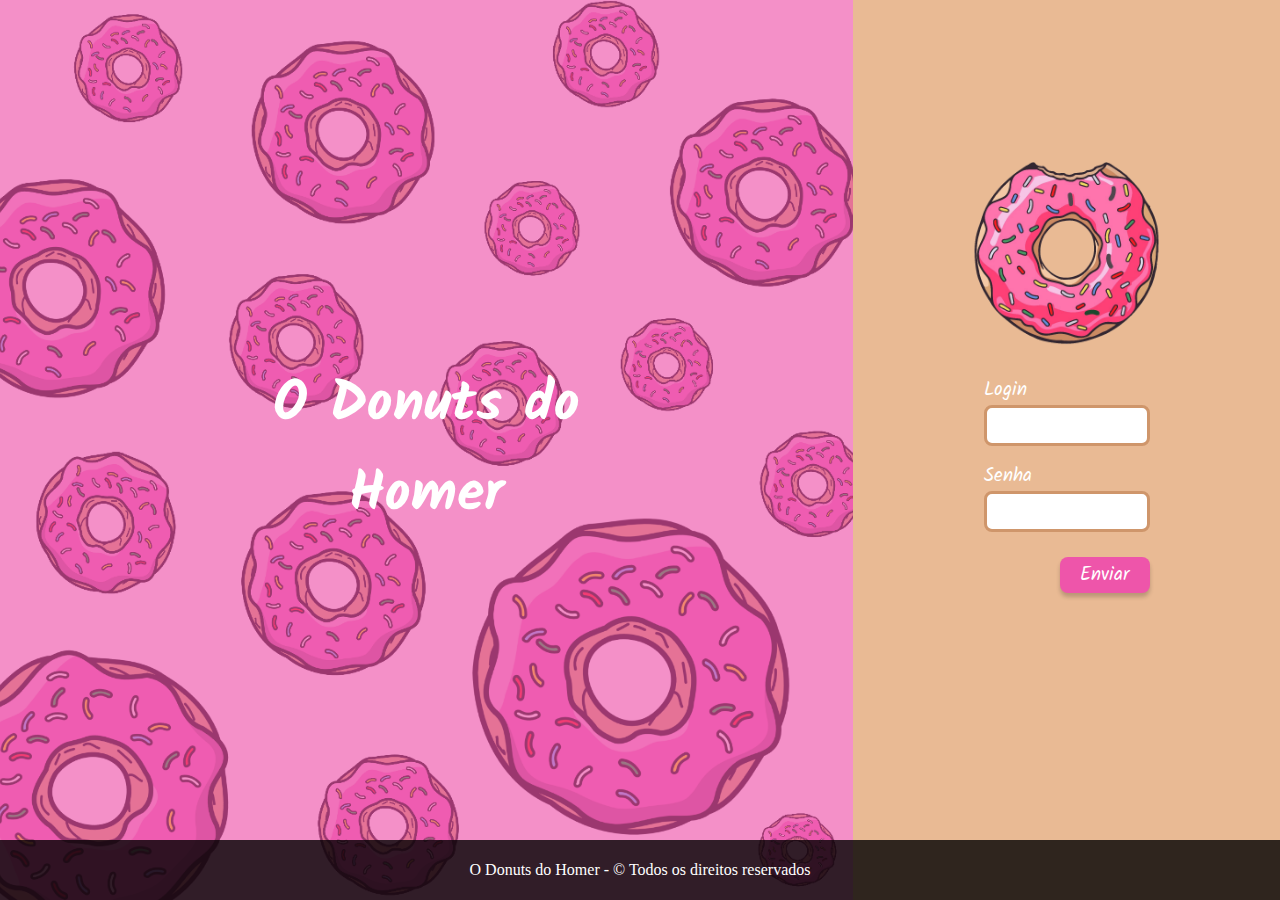
==== Index.html @ 011fd0fc "Arquivos de Html e Css" ====
<!DOCTYPE html>
<html lang="pt-br">

<head>
    <meta charset="UTF-8">
    <meta name="viewport" content="width=device-width, initial-scale=1.0">
    <meta http-equiv="X-UA-Compatible" content="ie=edge">
    <title>O Donuts do Homer</title>
    <link href="https://fonts.googleapis.com/css?family=Kalam&display=swap" rel="stylesheet">
    <link rel="stylesheet" type="text/css" href="login.css" />
</head>

<body>
    <div class="painel">
        <div class="painel-container">
            <h1 class="nomeEmpresa">O Donuts do Homer</h1>
        </div>
    </div>

    <div class="formulario">
        <img src="image/donut.png" alt="">


        <form action="login.php" method="POST" class="formularioUm">

            <div class="form">
                <span class="format">Login</span>
                <input class="inserir" name="usuario" type="text">
            </div>

            <div class="form">
                <span class="format">Senha</span>
                <input class="inserir" name="senha" type="password">
            </div>

            <button class="btn" type="submit">Enviar</button>

            <!-- <div class="button">
                <a class="btn" href="">Enviar</a>
            </div> -->

        </form>
    </div>

    <footer class="footer-bg">
        <div class="parag">
            <p>O Donuts do Homer - © Todos os direitos reservados</p>
        </div>
    </footer>

</body>

</html>
---- login.css ----
/* ---------->>> RESET / GLOBAL <<<-----------*/

body {
  margin: 0px;
  padding: 0px;
}

h1 {
  margin: 0px;
  padding: 0px;
}

/* ---------->>> BODY <<<-----------*/

body, html {
  display: flex;
  width: 100%;
  height: 100%;
}

/* ---------->>> PAINEL <<<-----------*/

.painel {
  display: flex;
  overflow: hidden;
  position: relative;
  width: 80%;
  height: 100%;
  background-image: url(image/donuts.png);
  background-position: center;
  background-repeat: no-repeat;
  background-size: cover;
  align-items: center;
  z-index: -2;
}

.painel::before {
  content:'';
  width: 100%;
  height: 100%;
  background: rgba(238, 85, 170, 0.65);
  z-index: -1;
  position: absolute;
  left: 0;
}

.painel-container {
  display: flex;
  margin: 0 auto;
  flex-direction: column;
  align-content: center;
}

.nomeEmpresa {
  color: #FFF;
  font-family: 'Kalam', cursive;
  font-size: 3.5em;
  width: 350px;
  text-align: center;
}

/* ---------->>> FORMULÁRIO <<<-----------*/

.formulario {
  background: #e9ba94;
  display: flex;
  flex-direction: column;
  width: 40%;
  height: 100%;
}

img{
  margin: 0 auto;
  width: 195px;
  align-self: center;
  position: absolute;
  top: 115px;
}

.formularioUm {
  display: flex;
  flex-direction: column;
  margin: 50px auto;
  position: absolute;
  top: 310px;
  align-self: center;
}

.form{
  display: flex;
  flex-direction: column;
  margin-top: 15px;
} 

.format {
  font-family: 'Kalam', cursive;
  font-size: 1.2em;
  color: white;
}

.inserir {
  font-family: 'Kalam', cursive;
  font-size: 1.5em;
  padding: 10px;
  text-align: center;
  border: none;
  border-radius:  8px;
  width: 140px;
  height: 15px;
  border: 3px solid #cf966b;

}

.btn {
  display: block;
  width: 90px;
  font-family: 'Kalam', cursive;
  text-decoration: none;
  color: rgb(0, 0, 0);
  border-radius: 8px;
  text-align: center;
  padding: 3px 0;
  margin: 25px 0;
  font-size: 1.2em;
  background: #e5a;
  color: white;
  border: none;
  cursor: pointer;
  align-self: flex-end;
  /* margin-top: 5px; */
  box-shadow: 0 4px 4px 0 rgba(0,0,0,0.2);
}

/* ---------->>> FORMULÁRIO <<<-----------*/


.footer-bg {
  display: flex;
  position: absolute;
  bottom: 0px;
  background: gray;
  width: 100%;
  padding: 5px 0;
  background: rgba(0, 0, 0, 0.80);
}

.parag {
  margin: 0 auto;
  
}

.parag p {
  color: white;
}
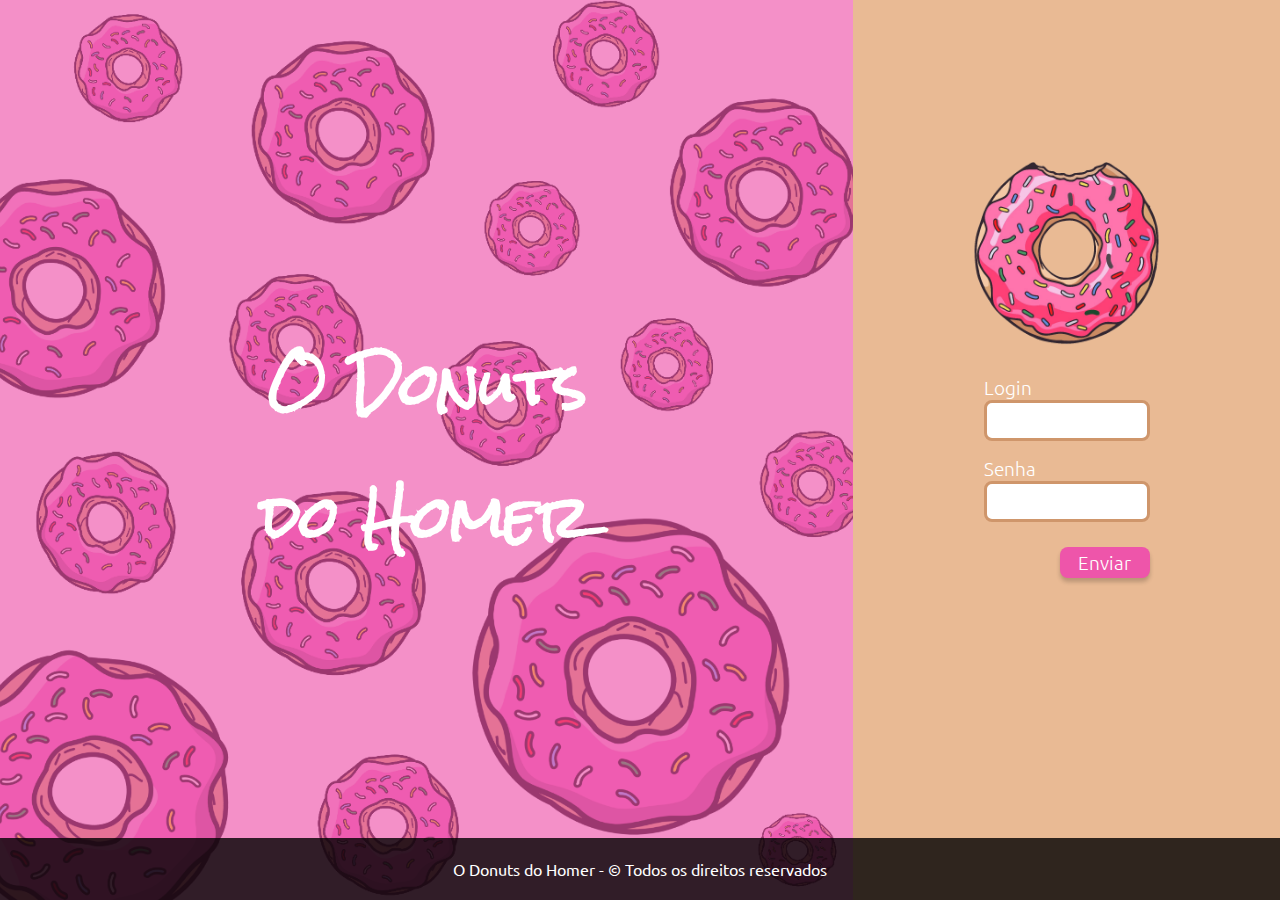
==== commit de259270: "Fonte e Cor" ====
--- a/Index.html
+++ b/Index.html
@@ -6,7 +6,7 @@
     <meta name="viewport" content="width=device-width, initial-scale=1.0">
     <meta http-equiv="X-UA-Compatible" content="ie=edge">
     <title>O Donuts do Homer</title>
-    <link href="https://fonts.googleapis.com/css?family=Kalam&display=swap" rel="stylesheet">
+    <link href="https://fonts.googleapis.com/css?family=Rock+Salt|Ubuntu:300,400&display=swap" rel="stylesheet">
     <link rel="stylesheet" type="text/css" href="login.css" />
 </head>
 
--- a/login.css
+++ b/login.css
@@ -53,10 +53,10 @@
 
 .nomeEmpresa {
   color: #FFF;
-  font-family: 'Kalam', cursive;
   font-size: 3.5em;
   width: 350px;
   text-align: center;
+  font-family: 'Rock Salt', cursive;
 }
 
 /* ---------->>> FORMULÁRIO <<<-----------*/
@@ -93,13 +93,15 @@
 } 
 
 .format {
-  font-family: 'Kalam', cursive;
+  font-family: 'Ubuntu', sans-serif;
+  font-weight: 300;
   font-size: 1.2em;
   color: white;
 }
 
 .inserir {
-  font-family: 'Kalam', cursive;
+  font-family: 'Ubuntu', sans-serif;
+  font-weight: 300;
   font-size: 1.5em;
   padding: 10px;
   text-align: center;
@@ -114,7 +116,6 @@
 .btn {
   display: block;
   width: 90px;
-  font-family: 'Kalam', cursive;
   text-decoration: none;
   color: rgb(0, 0, 0);
   border-radius: 8px;
@@ -127,7 +128,8 @@
   border: none;
   cursor: pointer;
   align-self: flex-end;
-  /* margin-top: 5px; */
+  font-family: 'Ubuntu', sans-serif;
+  font-weight: 300;
   box-shadow: 0 4px 4px 0 rgba(0,0,0,0.2);
 }
 
@@ -135,6 +137,7 @@
 
 
 .footer-bg {
+  font-family: 'Ubuntu', sans-serif;
   display: flex;
   position: absolute;
   bottom: 0px;
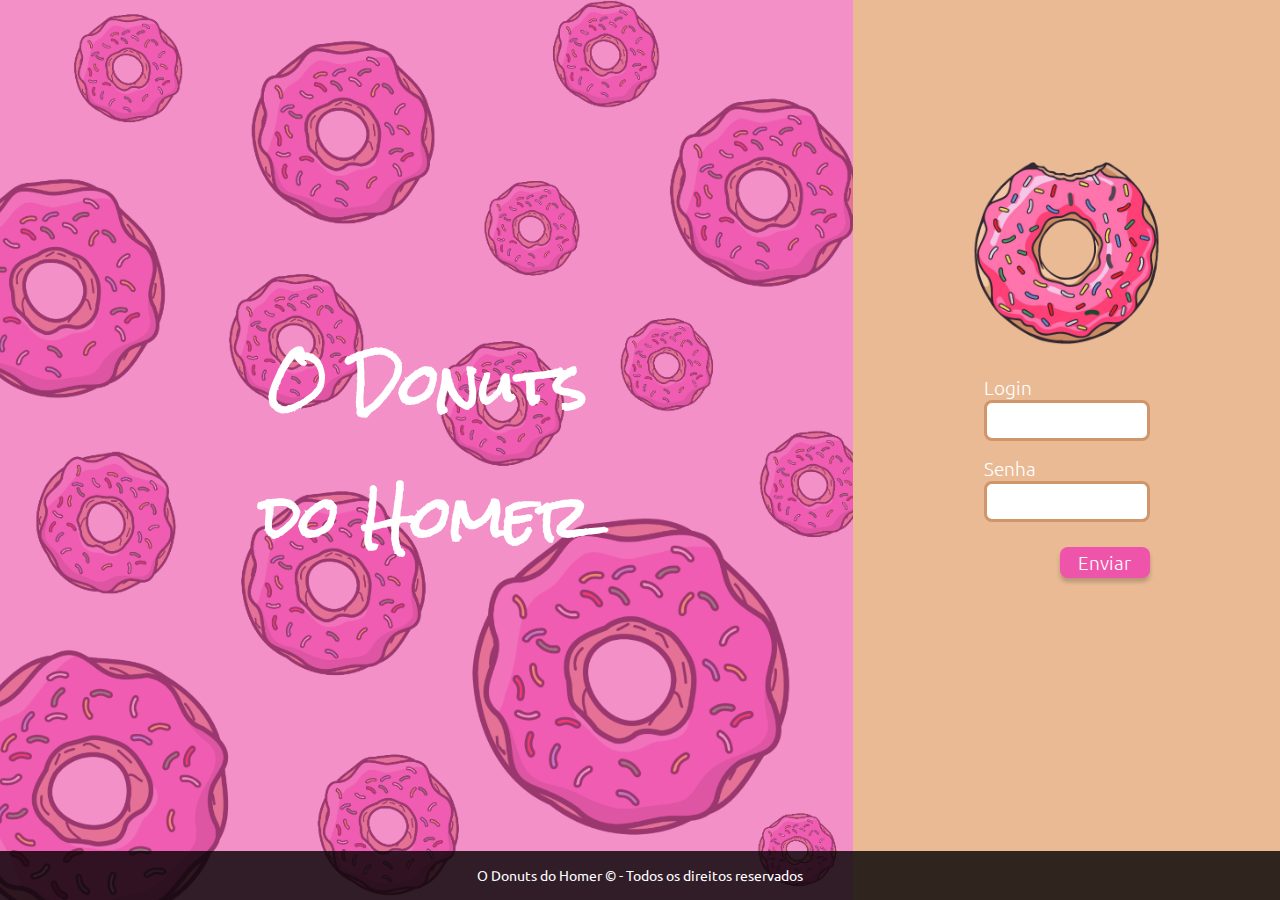
==== commit 73069aac: "Correcao Footer" ====
--- a/Index.html
+++ b/Index.html
@@ -44,7 +44,7 @@
 
     <footer class="footer-bg">
         <div class="parag">
-            <p>O Donuts do Homer - © Todos os direitos reservados</p>
+            <p>O Donuts do Homer © - Todos os direitos reservados</p>
         </div>
     </footer>
 
--- a/login.css
+++ b/login.css
@@ -143,7 +143,7 @@
   bottom: 0px;
   background: gray;
   width: 100%;
-  padding: 5px 0;
+  padding: 2px 0;
   background: rgba(0, 0, 0, 0.80);
 }
 
@@ -153,5 +153,6 @@
 }
 
 .parag p {
+  font-size: 0.85em;
   color: white;
 }
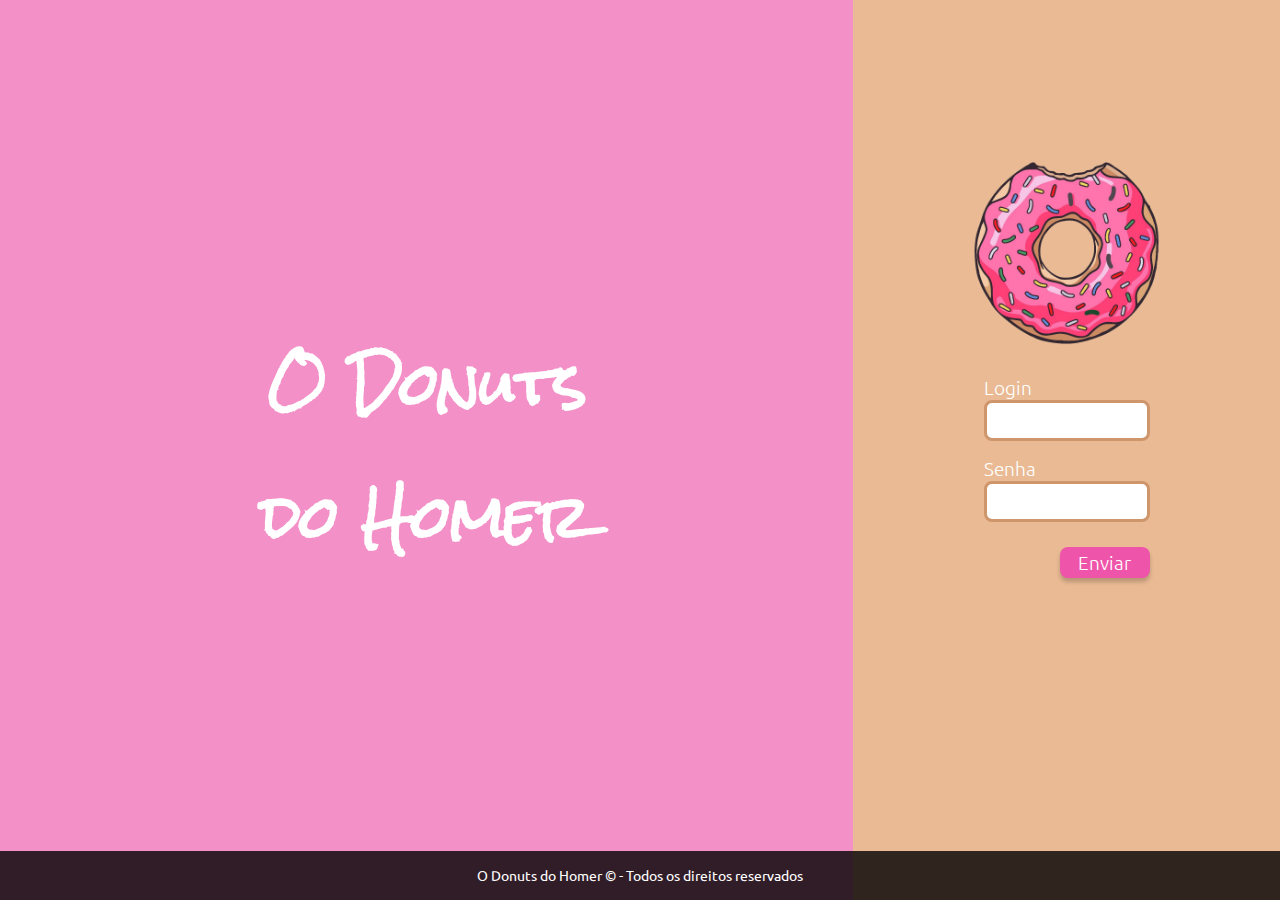
==== commit 40a63cb8: "Menu/paginas/Css" ====
--- a/Index.html
+++ b/Index.html
@@ -7,7 +7,7 @@
     <meta http-equiv="X-UA-Compatible" content="ie=edge">
     <title>O Donuts do Homer</title>
     <link href="https://fonts.googleapis.com/css?family=Rock+Salt|Ubuntu:300,400&display=swap" rel="stylesheet">
-    <link rel="stylesheet" type="text/css" href="login.css" />
+    <link rel="stylesheet" type="text/css" href="css/login.css" />
 </head>
 
 <body>
--- a/css/login.css
+++ b/css/login.css
@@ -0,0 +1,158 @@
+/* ---------->>> RESET / GLOBAL <<<-----------*/
+
+body {
+  margin: 0px;
+  padding: 0px;
+}
+
+h1 {
+  margin: 0px;
+  padding: 0px;
+}
+
+/* ---------->>> BODY <<<-----------*/
+
+body, html {
+  display: flex;
+  width: 100%;
+  height: 100%;
+}
+
+/* ---------->>> PAINEL <<<-----------*/
+
+.painel {
+  display: flex;
+  overflow: hidden;
+  position: relative;
+  width: 80%;
+  height: 100%;
+  background-image: url(image/donuts.png);
+  background-position: center;
+  background-repeat: no-repeat;
+  background-size: cover;
+  align-items: center;
+  z-index: -2;
+}
+
+.painel::before {
+  content:'';
+  width: 100%;
+  height: 100%;
+  background: rgba(238, 85, 170, 0.65);
+  z-index: -1;
+  position: absolute;
+  left: 0;
+}
+
+.painel-container {
+  display: flex;
+  margin: 0 auto;
+  flex-direction: column;
+  align-content: center;
+}
+
+.nomeEmpresa {
+  color: #FFF;
+  font-size: 3.5em;
+  width: 350px;
+  text-align: center;
+  font-family: 'Rock Salt', cursive;
+}
+
+/* ---------->>> FORMULÁRIO <<<-----------*/
+
+.formulario {
+  background: #e9ba94;
+  display: flex;
+  flex-direction: column;
+  width: 40%;
+  height: 100%;
+}
+
+img{
+  margin: 0 auto;
+  width: 195px;
+  align-self: center;
+  position: absolute;
+  top: 115px;
+}
+
+.formularioUm {
+  display: flex;
+  flex-direction: column;
+  margin: 50px auto;
+  position: absolute;
+  top: 310px;
+  align-self: center;
+}
+
+.form{
+  display: flex;
+  flex-direction: column;
+  margin-top: 15px;
+} 
+
+.format {
+  font-family: 'Ubuntu', sans-serif;
+  font-weight: 300;
+  font-size: 1.2em;
+  color: white;
+}
+
+.inserir {
+  font-family: 'Ubuntu', sans-serif;
+  font-weight: 300;
+  font-size: 1.5em;
+  padding: 10px;
+  text-align: center;
+  border: none;
+  border-radius:  8px;
+  width: 140px;
+  height: 15px;
+  border: 3px solid #cf966b;
+
+}
+
+.btn {
+  display: block;
+  width: 90px;
+  text-decoration: none;
+  color: rgb(0, 0, 0);
+  border-radius: 8px;
+  text-align: center;
+  padding: 3px 0;
+  margin: 25px 0;
+  font-size: 1.2em;
+  background: #e5a;
+  color: white;
+  border: none;
+  cursor: pointer;
+  align-self: flex-end;
+  font-family: 'Ubuntu', sans-serif;
+  font-weight: 300;
+  box-shadow: 0 4px 4px 0 rgba(0,0,0,0.2);
+}
+
+/* ---------->>> FORMULÁRIO <<<-----------*/
+
+
+.footer-bg {
+  font-family: 'Ubuntu', sans-serif;
+  display: flex;
+  position: absolute;
+  bottom: 0px;
+  background: gray;
+  width: 100%;
+  padding: 2px 0;
+  background: rgba(0, 0, 0, 0.80);
+}
+
+.parag {
+  margin: 0 auto;
+  
+}
+
+.parag p {
+  font-size: 0.85em;
+  color: white;
+}
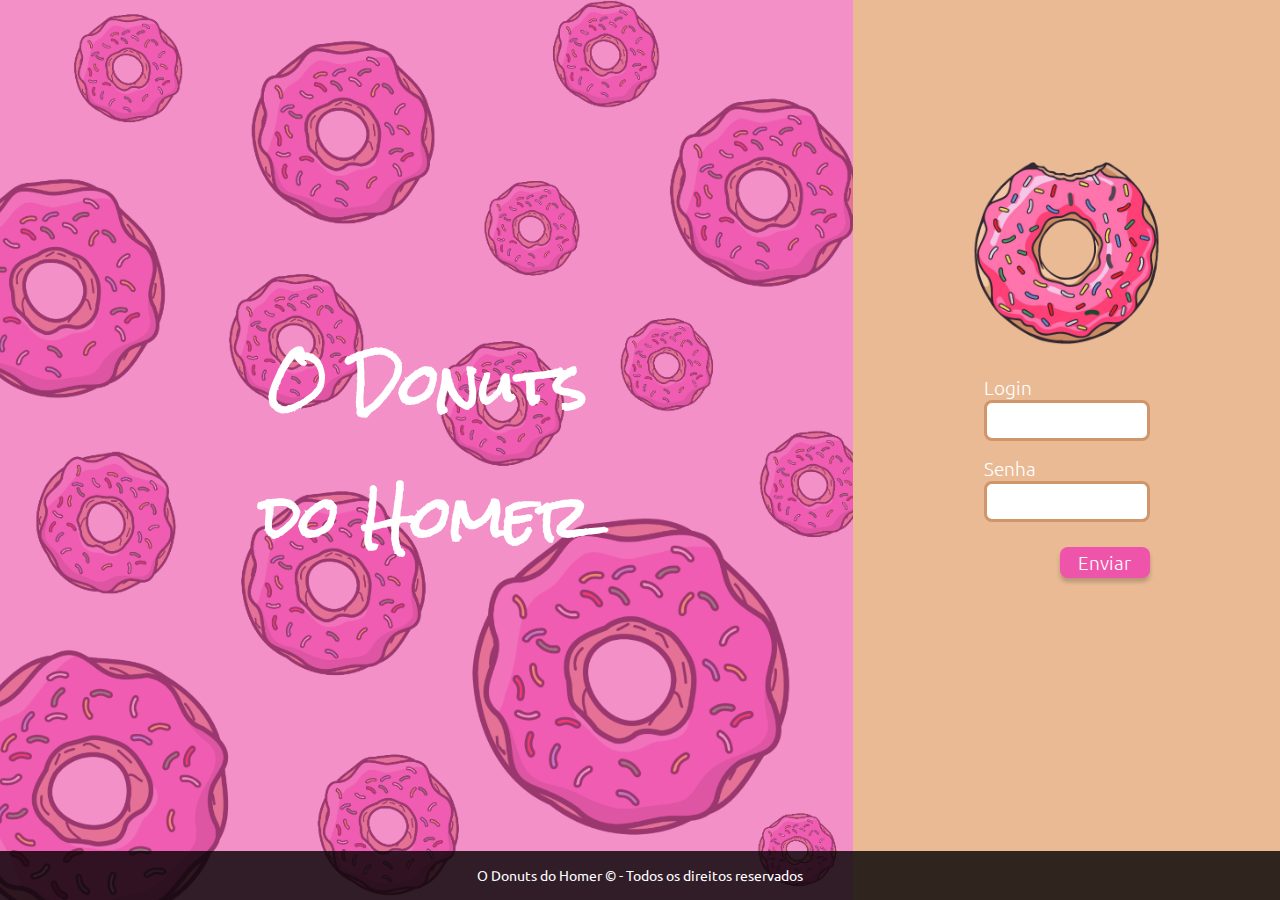
==== commit b78b6ff3: "Termino de form Produto" ====
--- a/Index.html
+++ b/Index.html
@@ -7,7 +7,7 @@
     <meta http-equiv="X-UA-Compatible" content="ie=edge">
     <title>O Donuts do Homer</title>
     <link href="https://fonts.googleapis.com/css?family=Rock+Salt|Ubuntu:300,400&display=swap" rel="stylesheet">
-    <link rel="stylesheet" type="text/css" href="css/login.css" />
+    <link rel="stylesheet" href="css/login.css">
 </head>
 
 <body>
--- a/css/login.css
+++ b/css/login.css
@@ -26,7 +26,7 @@
   position: relative;
   width: 80%;
   height: 100%;
-  background-image: url(image/donuts.png);
+  background-image:url("../image/donuts.png");
   background-position: center;
   background-repeat: no-repeat;
   background-size: cover;
